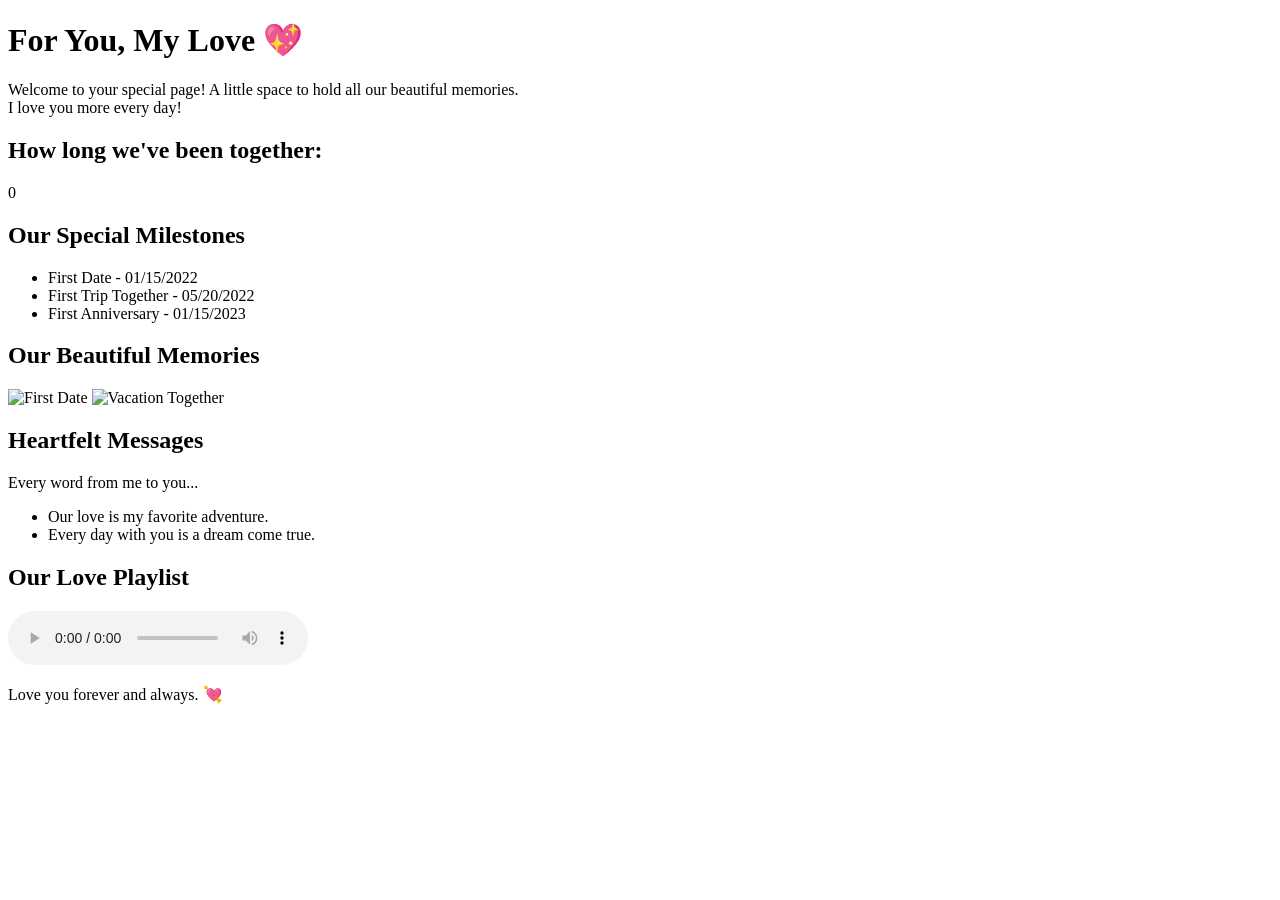
==== index.html @ 89b6eee9 "Create index.html" ====
<!DOCTYPE html>
<html lang="en">
<head>
    <meta charset="UTF-8">
    <meta name="viewport" content="width=device-width, initial-scale=1.0">
    <title>For My Special One</title>
    <link rel="stylesheet" href="style.css">
</head>
<body>
    <header>
        <h1>For You, My Love 💖</h1>
    </header>

    <section id="intro">
        <p>Welcome to your special page! A little space to hold all our beautiful memories. <br> I love you more every day!</p>
    </section>

    <section id="love-counter">
        <h2>How long we've been together:</h2>
        <div id="counter">0</div>
    </section>

    <section id="milestones">
        <h2>Our Special Milestones</h2>
        <ul>
            <li>First Date - 01/15/2022</li>
            <li>First Trip Together - 05/20/2022</li>
            <li>First Anniversary - 01/15/2023</li>
            <!-- Add more milestones -->
        </ul>
    </section>

    <section id="gallery">
        <h2>Our Beautiful Memories</h2>
        <div class="photo-carousel">
            <img src="photo1.jpg" alt="First Date">
            <img src="photo2.jpg" alt="Vacation Together">
            <!-- Add more images here -->
        </div>
    </section>

    <section id="messages">
        <h2>Heartfelt Messages</h2>
        <p>Every word from me to you...</p>
        <ul>
            <li>Our love is my favorite adventure.</li>
            <li>Every day with you is a dream come true.</li>
            <!-- Add more messages -->
        </ul>
    </section>

    <section id="playlist">
        <h2>Our Love Playlist</h2>
        <audio controls>
            <source src="song1.mp3" type="audio/mpeg">
            <source src="song2.mp3" type="audio/mpeg">
            <!-- Add more songs -->
        </audio>
    </section>

    <footer>
        <p>Love you forever and always. 💘</p>
    </footer>

    <script src="script.js"></script>
</body>
</html>
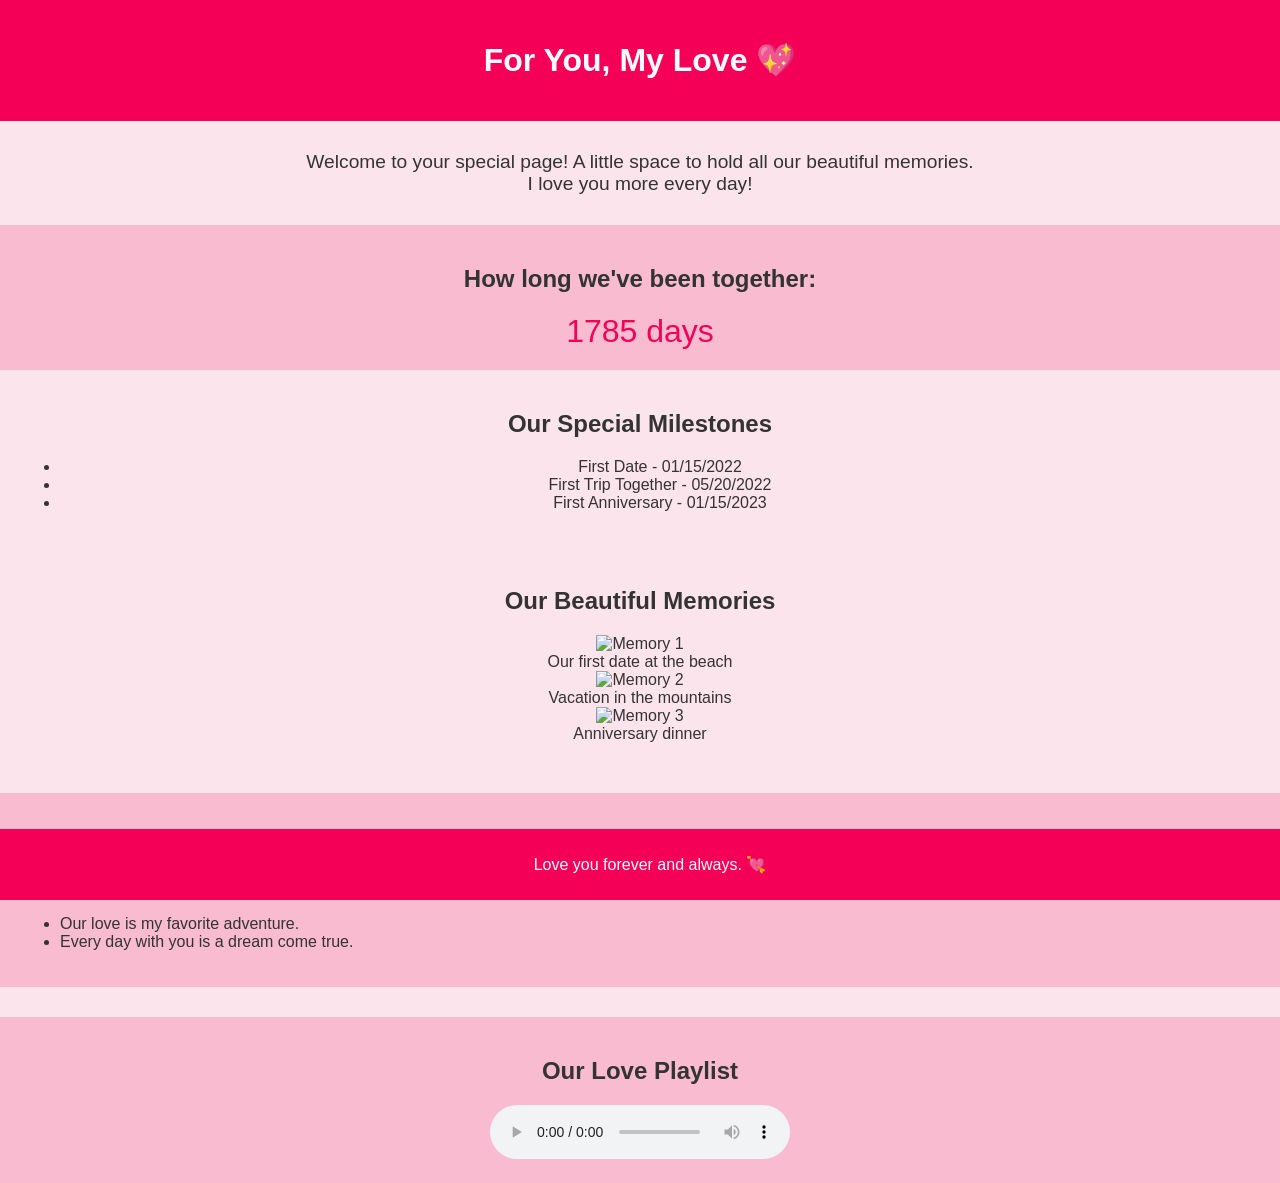
==== commit ca6e67e8: "Update index.html" ====
--- a/index.html
+++ b/index.html
@@ -30,12 +30,23 @@
         </ul>
     </section>
 
+    <!-- Gallery Section -->
     <section id="gallery">
         <h2>Our Beautiful Memories</h2>
-        <div class="photo-carousel">
-            <img src="photo1.jpg" alt="First Date">
-            <img src="photo2.jpg" alt="Vacation Together">
-            <!-- Add more images here -->
+        <div class="gallery-container">
+            <div class="gallery-item">
+                <img src="photo1.jpg" alt="Memory 1" class="gallery-img">
+                <div class="caption">Our first date at the beach</div>
+            </div>
+            <div class="gallery-item">
+                <img src="photo2.jpg" alt="Memory 2" class="gallery-img">
+                <div class="caption">Vacation in the mountains</div>
+            </div>
+            <div class="gallery-item">
+                <img src="photo3.jpg" alt="Memory 3" class="gallery-img">
+                <div class="caption">Anniversary dinner</div>
+            </div>
+            <!-- Add more images -->
         </div>
     </section>
 
--- a/style.css
+++ b/style.css
@@ -0,0 +1,69 @@
+body {
+    font-family: 'Arial', sans-serif;
+    background-color: #fce4ec;
+    color: #333;
+    margin: 0;
+    padding: 0;
+}
+
+header {
+    background-color: #f50057;
+    color: white;
+    padding: 20px;
+    text-align: center;
+}
+
+#intro {
+    text-align: center;
+    margin: 30px 0;
+    font-size: 1.2em;
+}
+
+#love-counter {
+    text-align: center;
+    padding: 20px;
+    background-color: #f8bbd0;
+}
+
+#counter {
+    font-size: 2em;
+    color: #f50057;
+}
+
+#milestones {
+    text-align: center;
+    padding: 20px;
+}
+
+#gallery {
+    text-align: center;
+    padding: 20px;
+}
+
+.photo-carousel img {
+    width: 60%;
+    height: auto;
+    margin: 10px;
+}
+
+#messages {
+    background-color: #f8bbd0;
+    padding: 20px;
+    margin: 30px 0;
+}
+
+#playlist {
+    text-align: center;
+    padding: 20px;
+    background-color: #f8bbd0;
+}
+
+footer {
+    background-color: #f50057;
+    color: white;
+    text-align: center;
+    padding: 10px;
+    position: absolute;
+    width: 100%;
+    bottom: 0;
+}
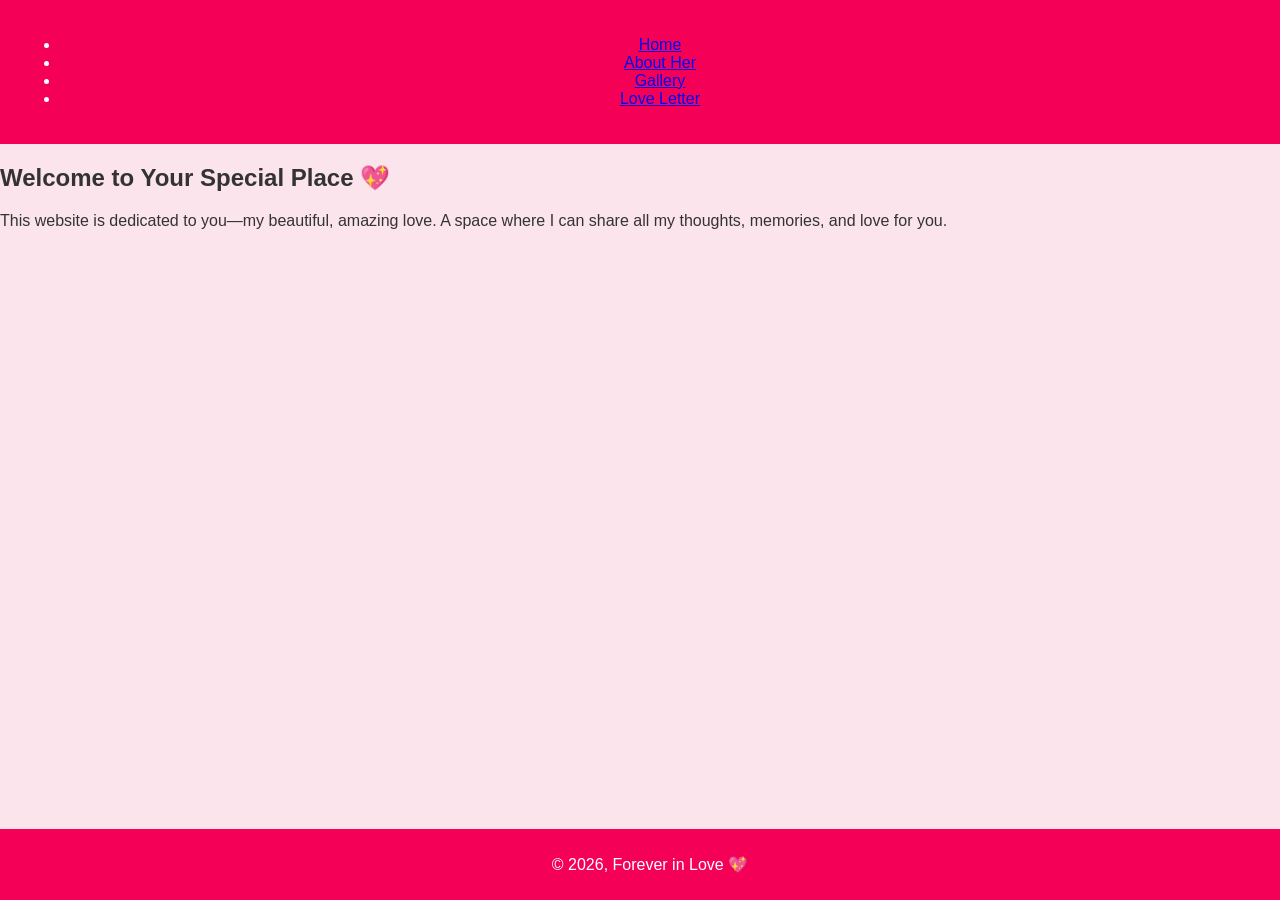
==== commit 658f9530: "Update index.html" ====
--- a/index.html
+++ b/index.html
@@ -3,76 +3,31 @@
 <head>
     <meta charset="UTF-8">
     <meta name="viewport" content="width=device-width, initial-scale=1.0">
-    <title>For My Special One</title>
+    <title>For You, My Love</title>
     <link rel="stylesheet" href="style.css">
 </head>
 <body>
+    <!-- Header / Navigation -->
     <header>
-        <h1>For You, My Love 💖</h1>
+        <nav>
+            <ul>
+                <li><a href="index.html">Home</a></li>
+                <li><a href="about-her.html">About Her</a></li>
+                <li><a href="gallery.html">Gallery</a></li>
+                <li><a href="love-letter.html">Love Letter</a></li>
+            </ul>
+        </nav>
     </header>
 
-    <section id="intro">
-        <p>Welcome to your special page! A little space to hold all our beautiful memories. <br> I love you more every day!</p>
+    <!-- Home Section -->
+    <section id="home">
+        <h1>Welcome to Your Special Place 💖</h1>
+        <p>This website is dedicated to you—my beautiful, amazing love. A space where I can share all my thoughts, memories, and love for you.</p>
     </section>
 
-    <section id="love-counter">
-        <h2>How long we've been together:</h2>
-        <div id="counter">0</div>
-    </section>
-
-    <section id="milestones">
-        <h2>Our Special Milestones</h2>
-        <ul>
-            <li>First Date - 01/15/2022</li>
-            <li>First Trip Together - 05/20/2022</li>
-            <li>First Anniversary - 01/15/2023</li>
-            <!-- Add more milestones -->
-        </ul>
-    </section>
-
-    <!-- Gallery Section -->
-    <section id="gallery">
-        <h2>Our Beautiful Memories</h2>
-        <div class="gallery-container">
-            <div class="gallery-item">
-                <img src="photo1.jpg" alt="Memory 1" class="gallery-img">
-                <div class="caption">Our first date at the beach</div>
-            </div>
-            <div class="gallery-item">
-                <img src="photo2.jpg" alt="Memory 2" class="gallery-img">
-                <div class="caption">Vacation in the mountains</div>
-            </div>
-            <div class="gallery-item">
-                <img src="photo3.jpg" alt="Memory 3" class="gallery-img">
-                <div class="caption">Anniversary dinner</div>
-            </div>
-            <!-- Add more images -->
-        </div>
-    </section>
-
-    <section id="messages">
-        <h2>Heartfelt Messages</h2>
-        <p>Every word from me to you...</p>
-        <ul>
-            <li>Our love is my favorite adventure.</li>
-            <li>Every day with you is a dream come true.</li>
-            <!-- Add more messages -->
-        </ul>
-    </section>
-
-    <section id="playlist">
-        <h2>Our Love Playlist</h2>
-        <audio controls>
-            <source src="song1.mp3" type="audio/mpeg">
-            <source src="song2.mp3" type="audio/mpeg">
-            <!-- Add more songs -->
-        </audio>
-    </section>
-
+    <!-- Footer Section -->
     <footer>
-        <p>Love you forever and always. 💘</p>
+        <p>&copy; 2026, Forever in Love 💖</p>
     </footer>
-
-    <script src="script.js"></script>
 </body>
 </html>
--- a/style.css
+++ b/style.css
@@ -40,10 +40,41 @@
     padding: 20px;
 }
 
-.photo-carousel img {
-    width: 60%;
+.gallery-container {
+    display: flex;
+    justify-content: center;
+    flex-wrap: wrap;
+    gap: 20px;
+    padding: 20px;
+}
+
+.gallery-item {
+    position: relative;
+    width: 300px;
+}
+
+.gallery-img {
+    width: 100%;
     height: auto;
-    margin: 10px;
+    border-radius: 8px;
+    transition: transform 0.3s ease-in-out;
+}
+
+.gallery-img:hover {
+    transform: scale(1.05);
+}
+
+.caption {
+    position: absolute;
+    bottom: 10px;
+    left: 0;
+    right: 0;
+    text-align: center;
+    font-size: 1.1em;
+    background-color: rgba(0, 0, 0, 0.5);
+    color: white;
+    padding: 5px;
+    border-radius: 5px;
 }
 
 #messages {
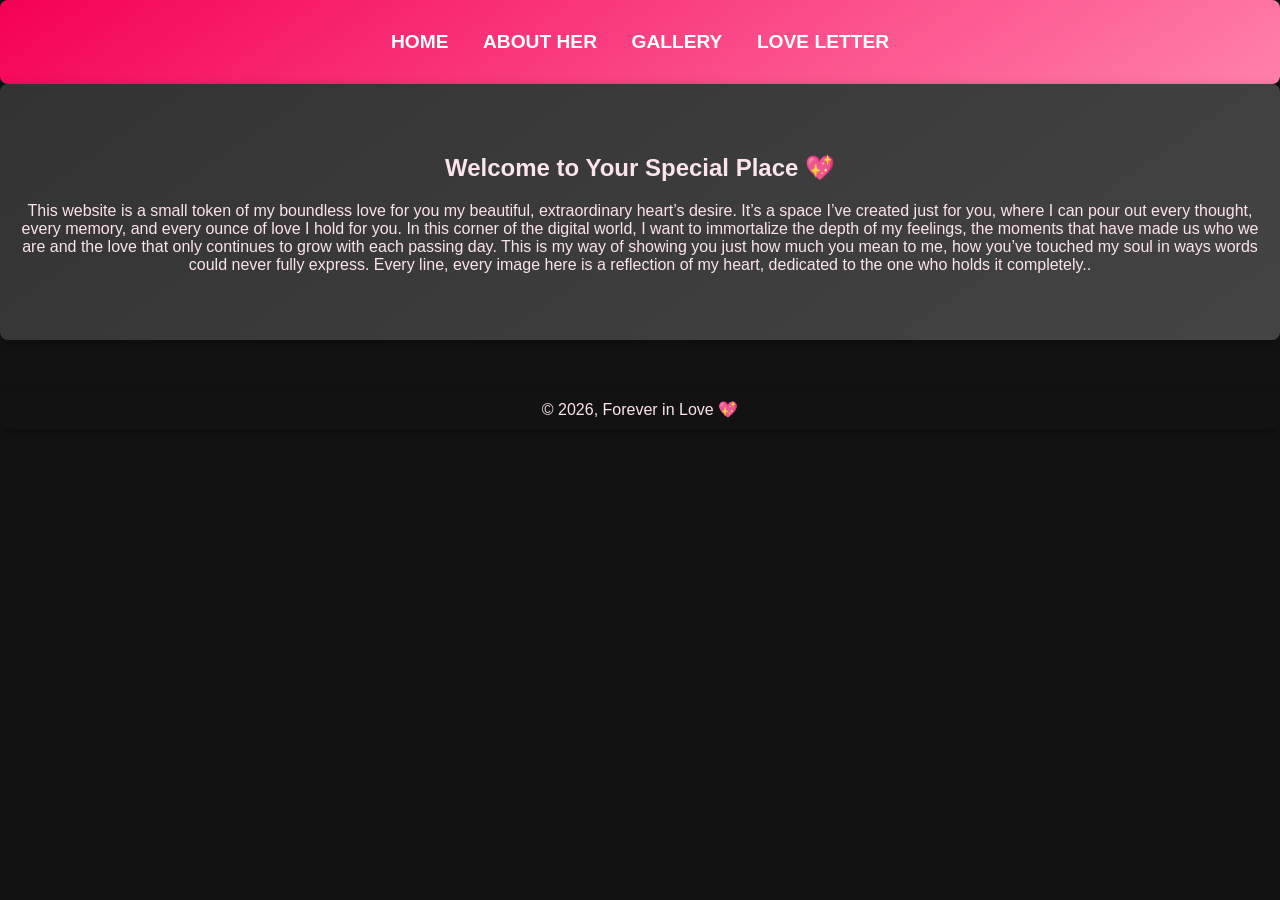
==== commit 1aab4b7f: "Update index.html" ====
--- a/index.html
+++ b/index.html
@@ -22,7 +22,7 @@
     <!-- Home Section -->
     <section id="home">
         <h1>Welcome to Your Special Place 💖</h1>
-        <p>This website is dedicated to you—my beautiful, amazing love. A space where I can share all my thoughts, memories, and love for you.</p>
+        <p>This website is a small token of my boundless love for you my beautiful, extraordinary heart’s desire. It’s a space I’ve created just for you, where I can pour out every thought, every memory, and every ounce of love I hold for you. In this corner of the digital world, I want to immortalize the depth of my feelings, the moments that have made us who we are and the love that only continues to grow with each passing day. This is my way of showing you just how much you mean to me, how you’ve touched my soul in ways words could never fully express. Every line, every image here is a reflection of my heart, dedicated to the one who holds it completely..</p>
     </section>
 
     <!-- Footer Section -->
--- a/style.css
+++ b/style.css
@@ -1,67 +1,92 @@
 body {
     font-family: 'Arial', sans-serif;
-    background-color: #fce4ec;
-    color: #333;
     margin: 0;
+    padding: 0;
+    background-color: #121212; /* Dark background */
+    color: #fce4ec; /* Light pink text color */
+}
+
+header {
+    background: linear-gradient(145deg, #f50057, #ff80ab); /* Gradient for glossy effect */
+    color: white;
+    padding: 15px;
+    text-align: center;
+    border-radius: 8px;
+    box-shadow: 0 4px 12px rgba(0, 0, 0, 0.3); /* Soft shadow */
+}
+
+header nav ul {
+    list-style-type: none;
     padding: 0;
 }
 
-header {
-    background-color: #f50057;
-    color: white;
-    padding: 20px;
-    text-align: center;
+header nav ul li {
+    display: inline;
+    margin: 0 15px;
 }
 
-#intro {
-    text-align: center;
-    margin: 30px 0;
+header nav ul li a {
+    color: white;
+    text-decoration: none;
+    font-weight: bold;
     font-size: 1.2em;
+    text-transform: uppercase;
+    transition: color 0.3s ease;
 }
 
-#love-counter {
-    text-align: center;
-    padding: 20px;
-    background-color: #f8bbd0;
+header nav ul li a:hover {
+    color: #ffb3cc; /* Lighter pink on hover */
 }
 
-#counter {
-    font-size: 2em;
-    color: #f50057;
+#home, #about-her, #gallery, #love-letter {
+    padding: 50px 20px;
+    text-align: center;
+    margin-bottom: 50px;
+    background-color: #212121; /* Dark background for sections */
+    border-radius: 8px;
+    box-shadow: 0 4px 12px rgba(0, 0, 0, 0.3); /* Soft shadow */
+    background: linear-gradient(145deg, #333333, #444444); /* Glossy gradient */
+    position: relative;
+    overflow: hidden;
 }
 
-#milestones {
-    text-align: center;
-    padding: 20px;
+h2 {
+    color: #f50057; /* Pink headings */
+    text-shadow: 2px 2px 5px rgba(0, 0, 0, 0.3); /* Text shadow for glossy effect */
 }
 
 #gallery {
-    text-align: center;
-    padding: 20px;
+    background-color: #333333; /* Dark background for gallery */
+    background: linear-gradient(145deg, #444444, #555555); /* Gradient for glossy feel */
 }
 
 .gallery-container {
     display: flex;
     justify-content: center;
+    gap: 20px;
     flex-wrap: wrap;
-    gap: 20px;
-    padding: 20px;
 }
 
 .gallery-item {
     position: relative;
-    width: 300px;
+    width: 250px;
+    overflow: hidden;
+    border-radius: 12px; /* Rounded corners for glossiness */
+    box-shadow: 0 4px 12px rgba(0, 0, 0, 0.2); /* Soft shadow */
+    transition: transform 0.3s ease;
 }
 
 .gallery-img {
     width: 100%;
     height: auto;
-    border-radius: 8px;
-    transition: transform 0.3s ease-in-out;
+    border-radius: 12px;
+    transition: transform 0.3s ease;
+    filter: brightness(0.8);
 }
 
 .gallery-img:hover {
     transform: scale(1.05);
+    filter: brightness(1); /* Increased brightness on hover */
 }
 
 .caption {
@@ -70,31 +95,48 @@
     left: 0;
     right: 0;
     text-align: center;
-    font-size: 1.1em;
-    background-color: rgba(0, 0, 0, 0.5);
-    color: white;
+    background-color: rgba(0, 0, 0, 0.5); /* Semi-transparent dark background */
+    color: #fce4ec; /* Light pink text */
     padding: 5px;
     border-radius: 5px;
 }
 
-#messages {
-    background-color: #f8bbd0;
-    padding: 20px;
-    margin: 30px 0;
-}
-
-#playlist {
-    text-align: center;
-    padding: 20px;
-    background-color: #f8bbd0;
+#love-letter {
+    background: linear-gradient(145deg, #f50057, #ff80ab); /* Gradient for glossy feel */
+    color: white;
+    font-style: italic;
+    border-radius: 8px;
+    box-shadow: 0 4px 12px rgba(0, 0, 0, 0.3);
 }
 
 footer {
-    background-color: #f50057;
-    color: white;
+    background-color: #121212; /* Dark footer */
+    color: #fce4ec; /* Light pink text */
     text-align: center;
     padding: 10px;
-    position: absolute;
-    width: 100%;
-    bottom: 0;
+    border-radius: 8px;
+    box-shadow: 0 4px 12px rgba(0, 0, 0, 0.3);
 }
+
+footer p {
+    margin: 0;
+}
+
+/* Glossy Button Styles */
+button, .btn {
+    background: linear-gradient(145deg, #f50057, #ff80ab); /* Pink gradient button */
+    border: none;
+    color: white;
+    padding: 10px 20px;
+    border-radius: 25px;
+    cursor: pointer;
+    font-weight: bold;
+    font-size: 1.1em;
+    box-shadow: 0 4px 12px rgba(0, 0, 0, 0.3); /* Soft shadow */
+    transition: all 0.3s ease;
+}
+
+button:hover, .btn:hover {
+    transform: translateY(-4px); /* Hover effect to lift button */
+    box-shadow: 0 8px 16px rgba(0, 0, 0, 0.3); /* Stronger shadow on hover */
+}
